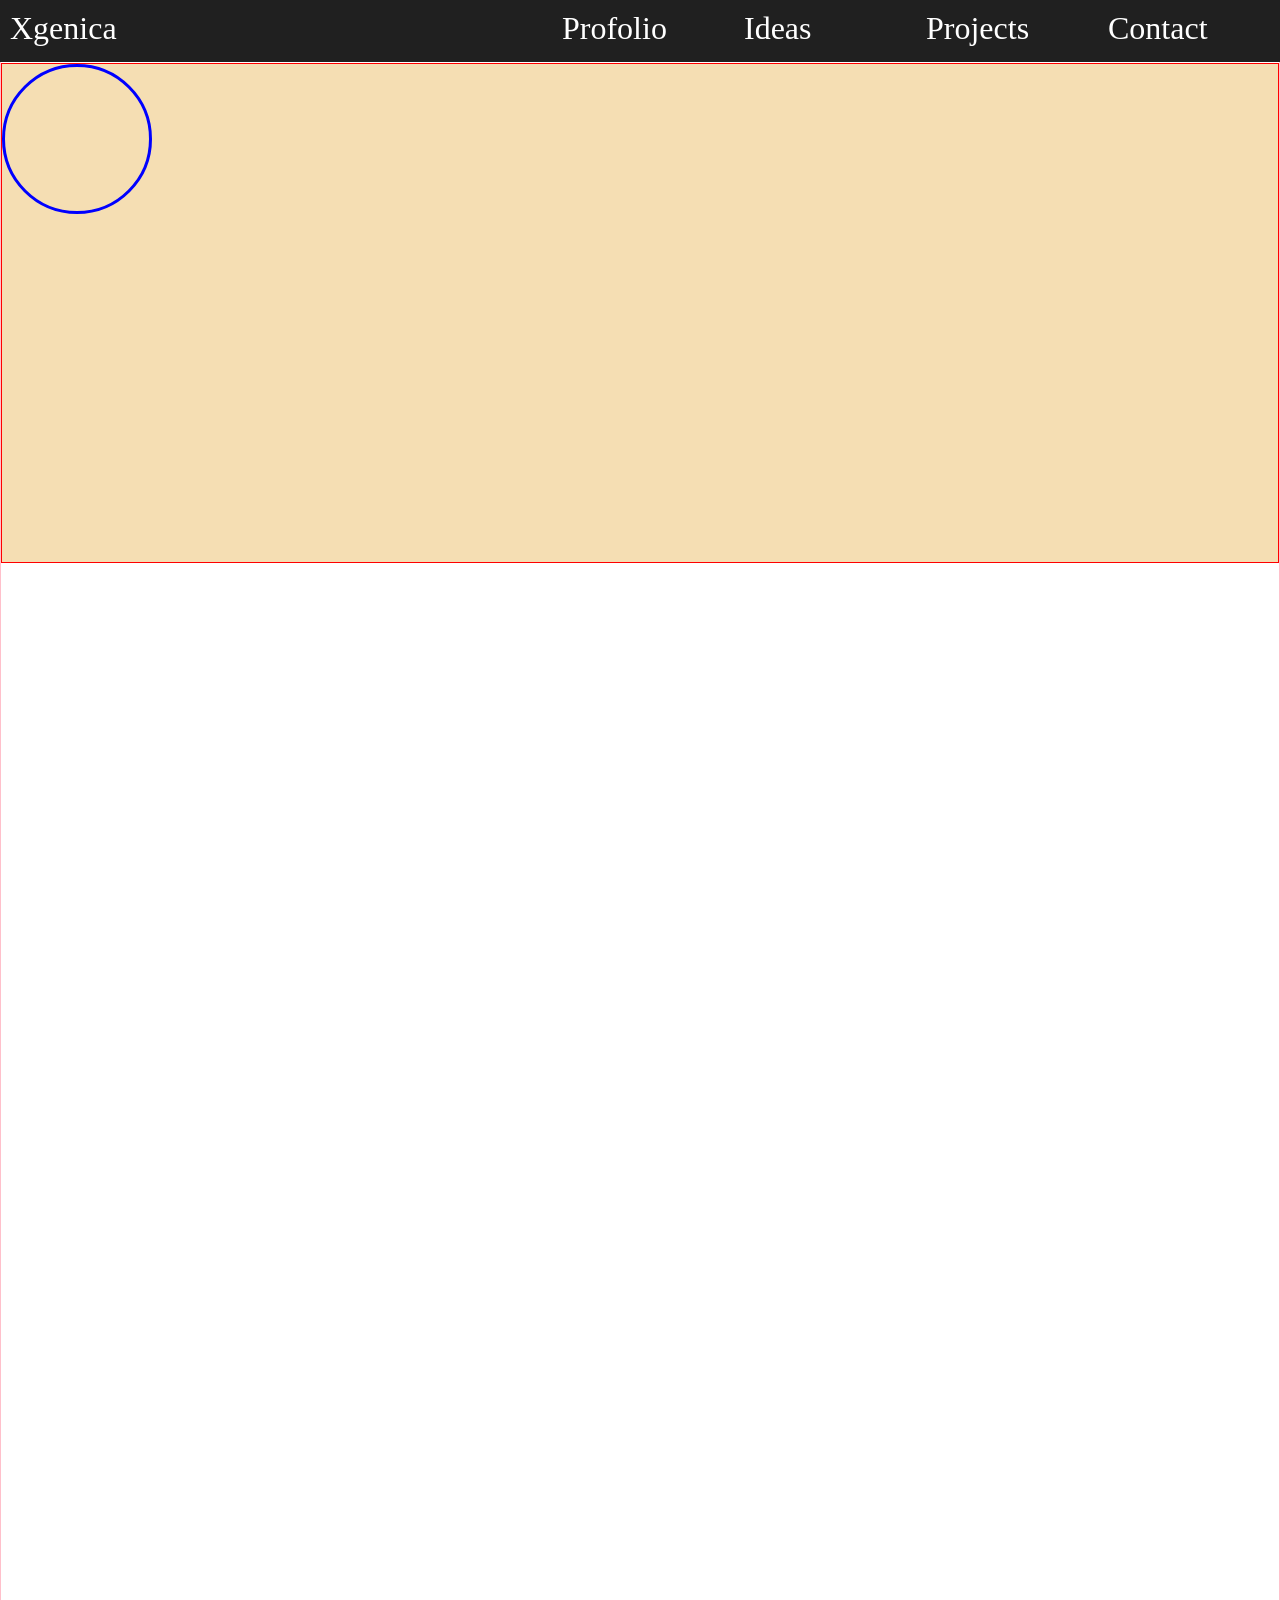
==== index.html @ b3a8b278 "i honestly dk if this is gona work" ====
<!DOCTYPE html>
<html>

<head>
    <link rel="stylesheet" href="style.css">
</head>


<body>

    <div class="navBar">

        <nav>
            <ul id="headerNav" class="headerNav">
                <label for="headerNav" id="logo">Xgenica</label>
                <li>Contact</li>
                <li>Projects</li>
                <li>Ideas</li>
                <li id="prof"><a href="#profolio">Profolio</a></li>
            </ul>
        </nav>
    </div>

    <main class="container">

        <section id="profolio" class="profolio">
            <div class="profilePic">
            </div>



        </section>





    </main>



</body>



<html>
---- style.css ----
*{
    box-sizing: border-box;
    padding: 0px;
    margin: 0px;
    /*border: 1px solid red;*/
    list-style: none;
    font-family: fantasy;
}


.navBar{
    width:100%;
    height: 62px;
    background-color: rgb(32, 32, 32);
    color: white;
    padding-top: 10px;
    position: fixed;
}
a{
    color: white;
    text-decoration: none;
}


li{
    font-size: 32px;
    float: right;
    margin: 0px 10px;
    min-width: 162px;
}


#logo{
    font-size: 32px;
    margin-left: 10px;
}


.container{
    width: 100%;
    height: 9000px;
    border: 1px pink solid;
}

.profolio{
    border:1px red solid;
    width: 100%;
    height: 500px;
    margin-top: 62px;
    background-color: wheat;
}

.profilePic{
    border: 3px solid blue;
    width: 150px;
    height: 150px;
    border-radius: 75px;
}
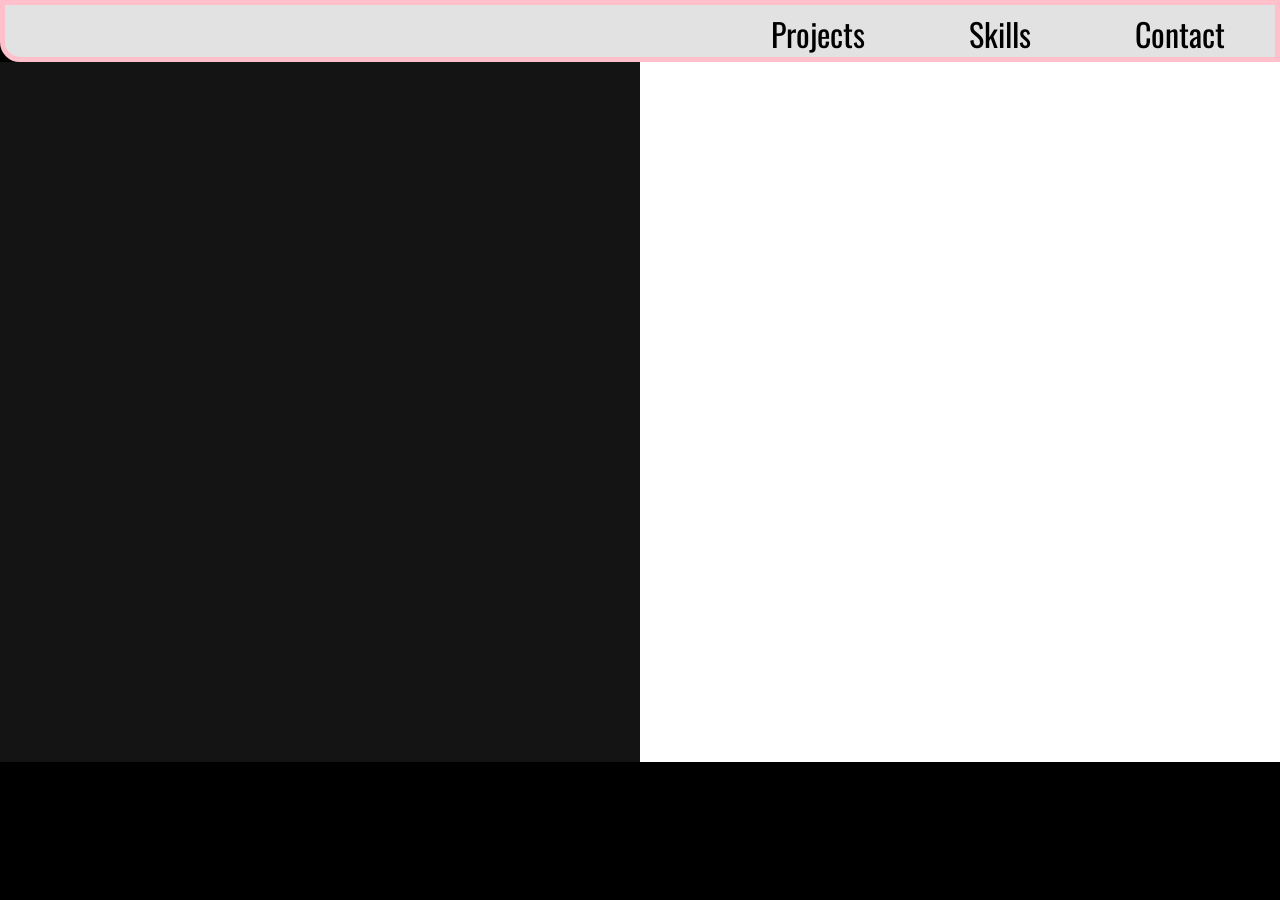
==== commit 6b835b06: "Updated" ====
--- a/index.html
+++ b/index.html
@@ -3,33 +3,33 @@
 
 <head>
     <link rel="stylesheet" href="style.css">
+    <link href="https://fonts.googleapis.com/css2?family=Oswald&display=swap" rel="stylesheet">
 </head>
 
 
 <body>
 
-    <div class="navBar">
+    <nav class='navHeader'>
+        <ul>
+            <li>Projects</li>
+            <li>Skills</li>
+            <li>Contact</li>
+        </ul>
+    </nav>
 
-        <nav>
-            <ul id="headerNav" class="headerNav">
-                <label for="headerNav" id="logo">Xgenica</label>
-                <li>Contact</li>
-                <li>Projects</li>
-                <li>Ideas</li>
-                <li id="prof"><a href="#profolio">Profolio</a></li>
-            </ul>
-        </nav>
-    </div>
+    <main>
+        <section class='firstBody'>
+            <div class="left">
 
-    <main class="container">
+            </div>
 
-        <section id="profolio" class="profolio">
-            <div class="profilePic">
+            <div class="right">
+
             </div>
 
 
+        </section>
 
-        </section>
 
 
 
@@ -39,8 +39,8 @@
 
 
 
+
 </body>
 
 
-
-<html>+</html>
--- a/style.css
+++ b/style.css
@@ -3,57 +3,58 @@
     padding: 0px;
     margin: 0px;
     /*border: 1px solid red;*/
-    list-style: none;
-    font-family: fantasy;
+    font-family:'Oswald', monospace, sans-serif;
+}
+html{
+    background-color: black;
 }
 
 
-.navBar{
-    width:100%;
+.navHeader{
+    width: 100%;
     height: 62px;
-    background-color: rgb(32, 32, 32);
-    color: white;
-    padding-top: 10px;
+    background-color: rgb(226, 226, 226);
     position: fixed;
-}
-a{
-    color: white;
-    text-decoration: none;
+    top: 0;
+    z-index: 1;
+    border: 5px solid pink;
+    border-bottom-left-radius: 20px;
 }
 
 
-li{
-    font-size: 32px;
+.navHeader ul{
     float: right;
-    margin: 0px 10px;
-    min-width: 162px;
+    margin-top: 5px;
+}
+
+.navHeader ul li{
+    display: inline-block;
+    color: black;    
+    font-size: xx-large;
+    margin: 0px 50px;
+}
+
+.firstBody{
+    /*border: 1px solid red;*/
+    margin-top: 62px;
+    width: 100%;
+    height: 800px;
+    position: relative;
 }
 
 
-#logo{
-    font-size: 32px;
-    margin-left: 10px;
+.left{
+position: absolute;
+left: 0;
+width: 50%;
+height: 700px;
+background-color: rgb(20, 20, 20);
 }
 
-
-.container{
-    width: 100%;
-    height: 9000px;
-    border: 1px pink solid;
-}
-
-.profolio{
-    border:1px red solid;
-    width: 100%;
-    height: 500px;
-    margin-top: 62px;
-    background-color: wheat;
-}
-
-.profilePic{
-    border: 3px solid blue;
-    width: 150px;
-    height: 150px;
-    border-radius: 75px;
-}
-
+.right{
+position: absolute;
+width: 50%;
+height: 700px;
+right: 0;
+background-color: rgb(255, 255, 255);
+}
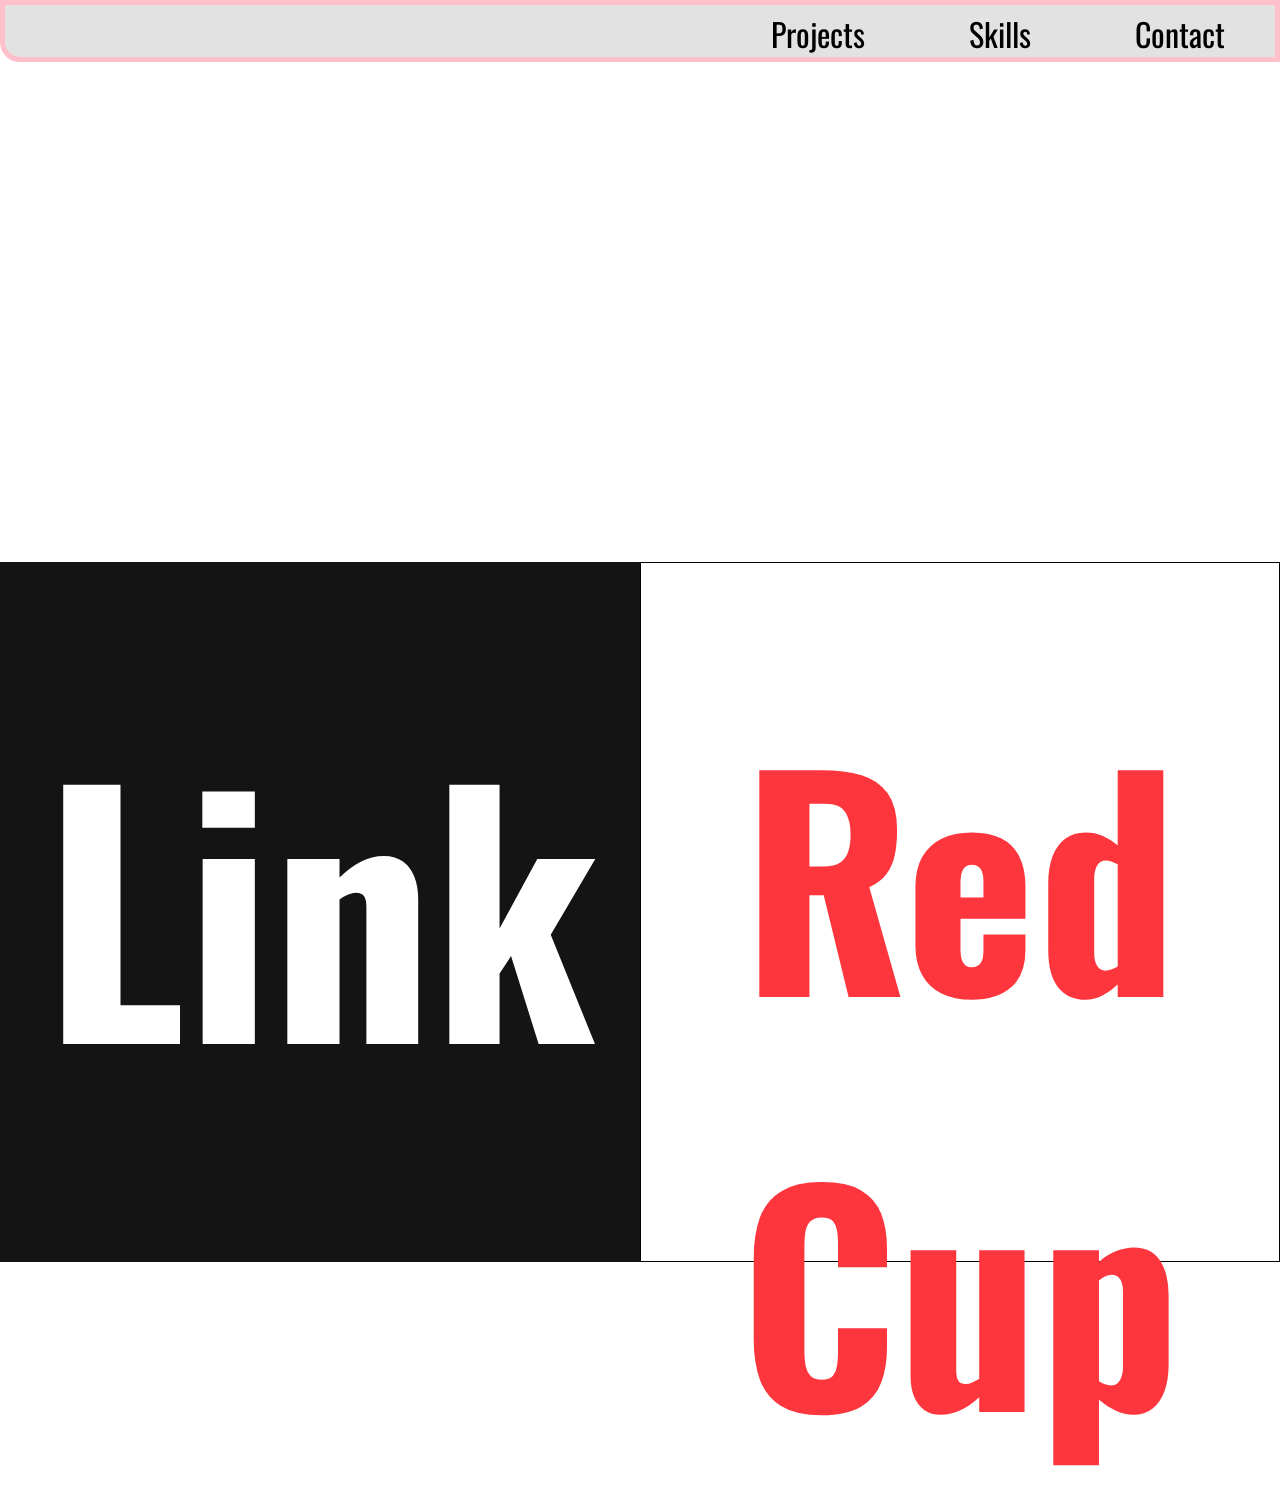
==== commit 06ca8f86: "Updated" ====
--- a/index.html
+++ b/index.html
@@ -11,21 +11,30 @@
 
     <nav class='navHeader'>
         <ul>
-            <li>Projects</li>
+            <li><a href="#firstBody">Projects</a></li>
             <li>Skills</li>
             <li>Contact</li>
         </ul>
     </nav>
 
     <main>
-        <section class='firstBody'>
-            <div class="left">
+
+        <section>
+            <div class='headerBody'>
 
             </div>
+        </section>
 
-            <div class="right">
+        <section id="firstBody" class='firstBody'>
+            <div class="left">
+                <h2>Link</h2>
+            </div>
 
-            </div>
+            <a href="/RedCupSite/index.html" target="_blank">
+                <div class="right">
+                    <h2>Red Cup</h2>
+                </div>
+            </a>
 
 
         </section>
--- a/style.css
+++ b/style.css
@@ -5,9 +5,7 @@
     /*border: 1px solid red;*/
     font-family:'Oswald', monospace, sans-serif;
 }
-html{
-    background-color: black;
-}
+
 
 
 .navHeader{
@@ -20,7 +18,18 @@
     border: 5px solid pink;
     border-bottom-left-radius: 20px;
 }
+html{
+    scroll-behavior: smooth;
+}
 
+a{
+    text-decoration: none;
+    color: black;
+}
+
+a:hover{
+    color: red;
+}
 
 .navHeader ul{
     float: right;
@@ -33,6 +42,13 @@
     font-size: xx-large;
     margin: 0px 50px;
 }
+
+.headerBody{
+width: 100%;
+height: 500px;
+
+}
+
 
 .firstBody{
     /*border: 1px solid red;*/
@@ -57,4 +73,19 @@
 height: 700px;
 right: 0;
 background-color: rgb(255, 255, 255);
+border: 1px solid black;
+}
+
+.left h2{
+color: white;
+font-size: 320px;
+text-align: center;
+margin-top: 100px;
+}
+
+.right h2{
+color: rgb(253, 53, 60);
+font-size: 280px;
+text-align: center;
+margin-top: 100px;
 }
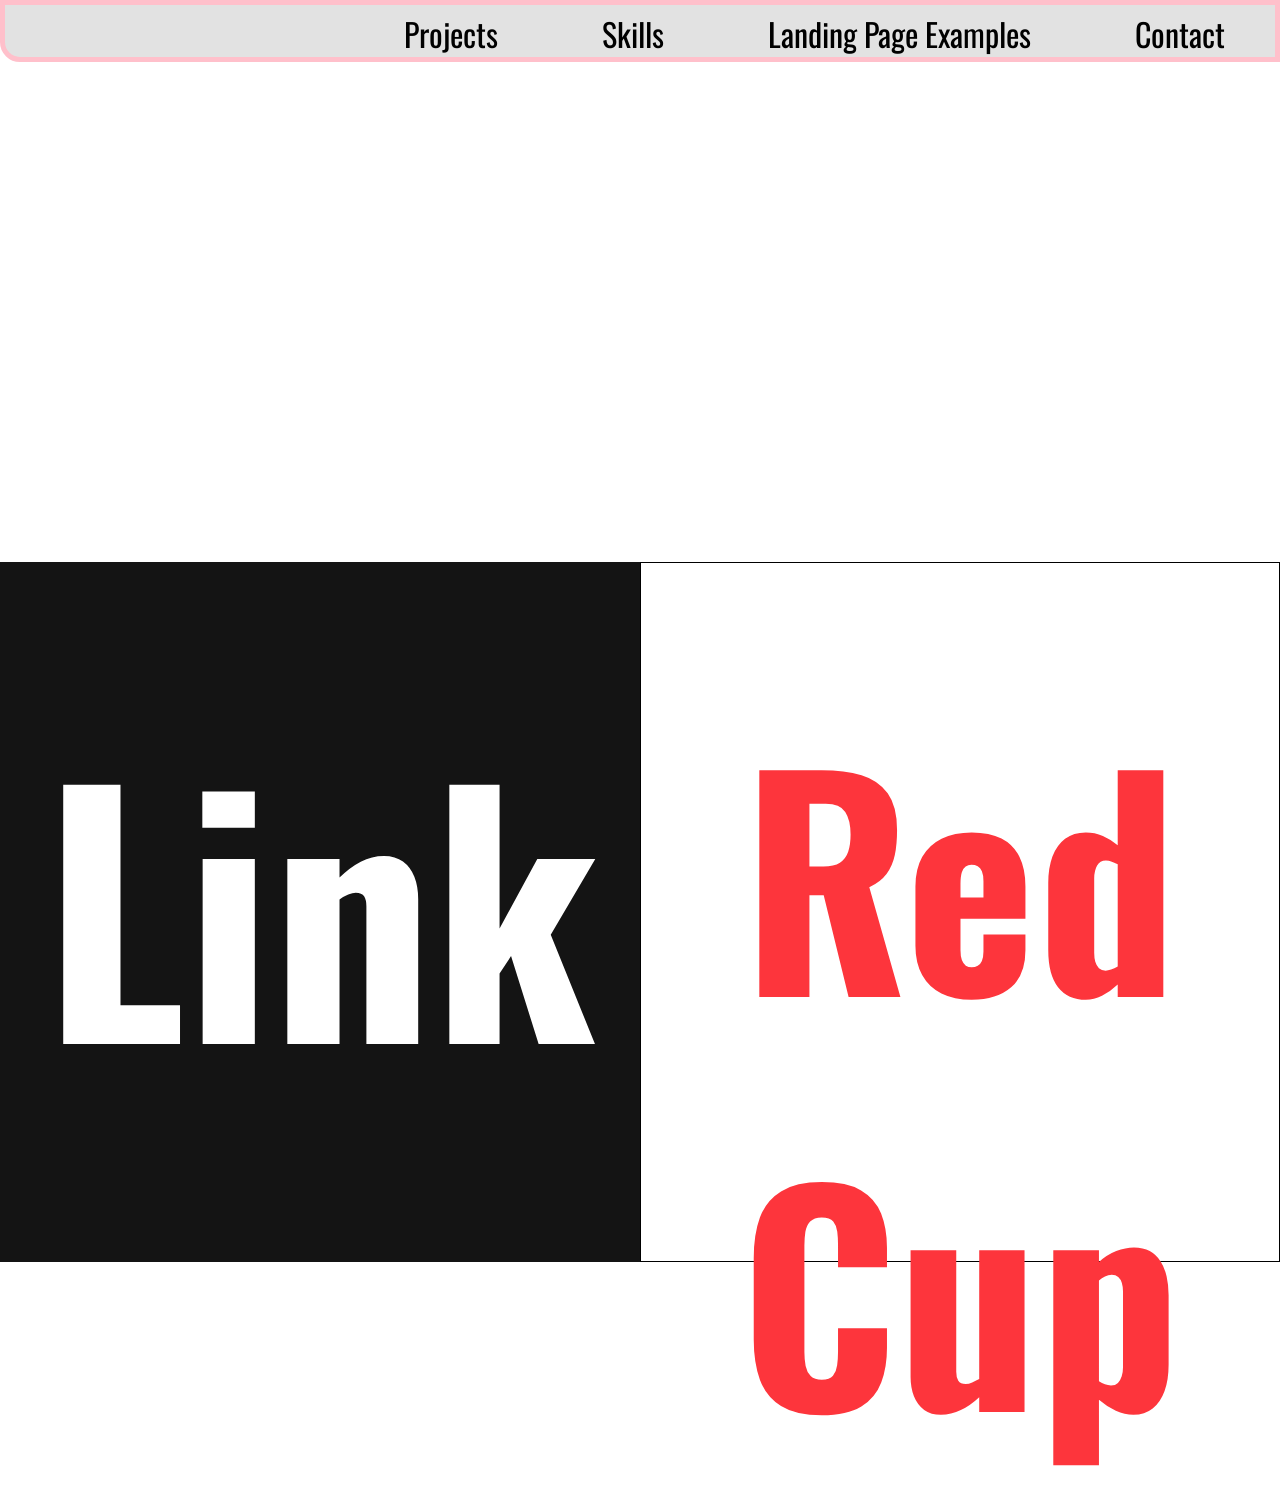
==== commit 5401fe70: "Updated" ====
--- a/index.html
+++ b/index.html
@@ -13,6 +13,7 @@
         <ul>
             <li><a href="#firstBody">Projects</a></li>
             <li>Skills</li>
+            <li>Landing Page Examples</li>
             <li>Contact</li>
         </ul>
     </nav>
